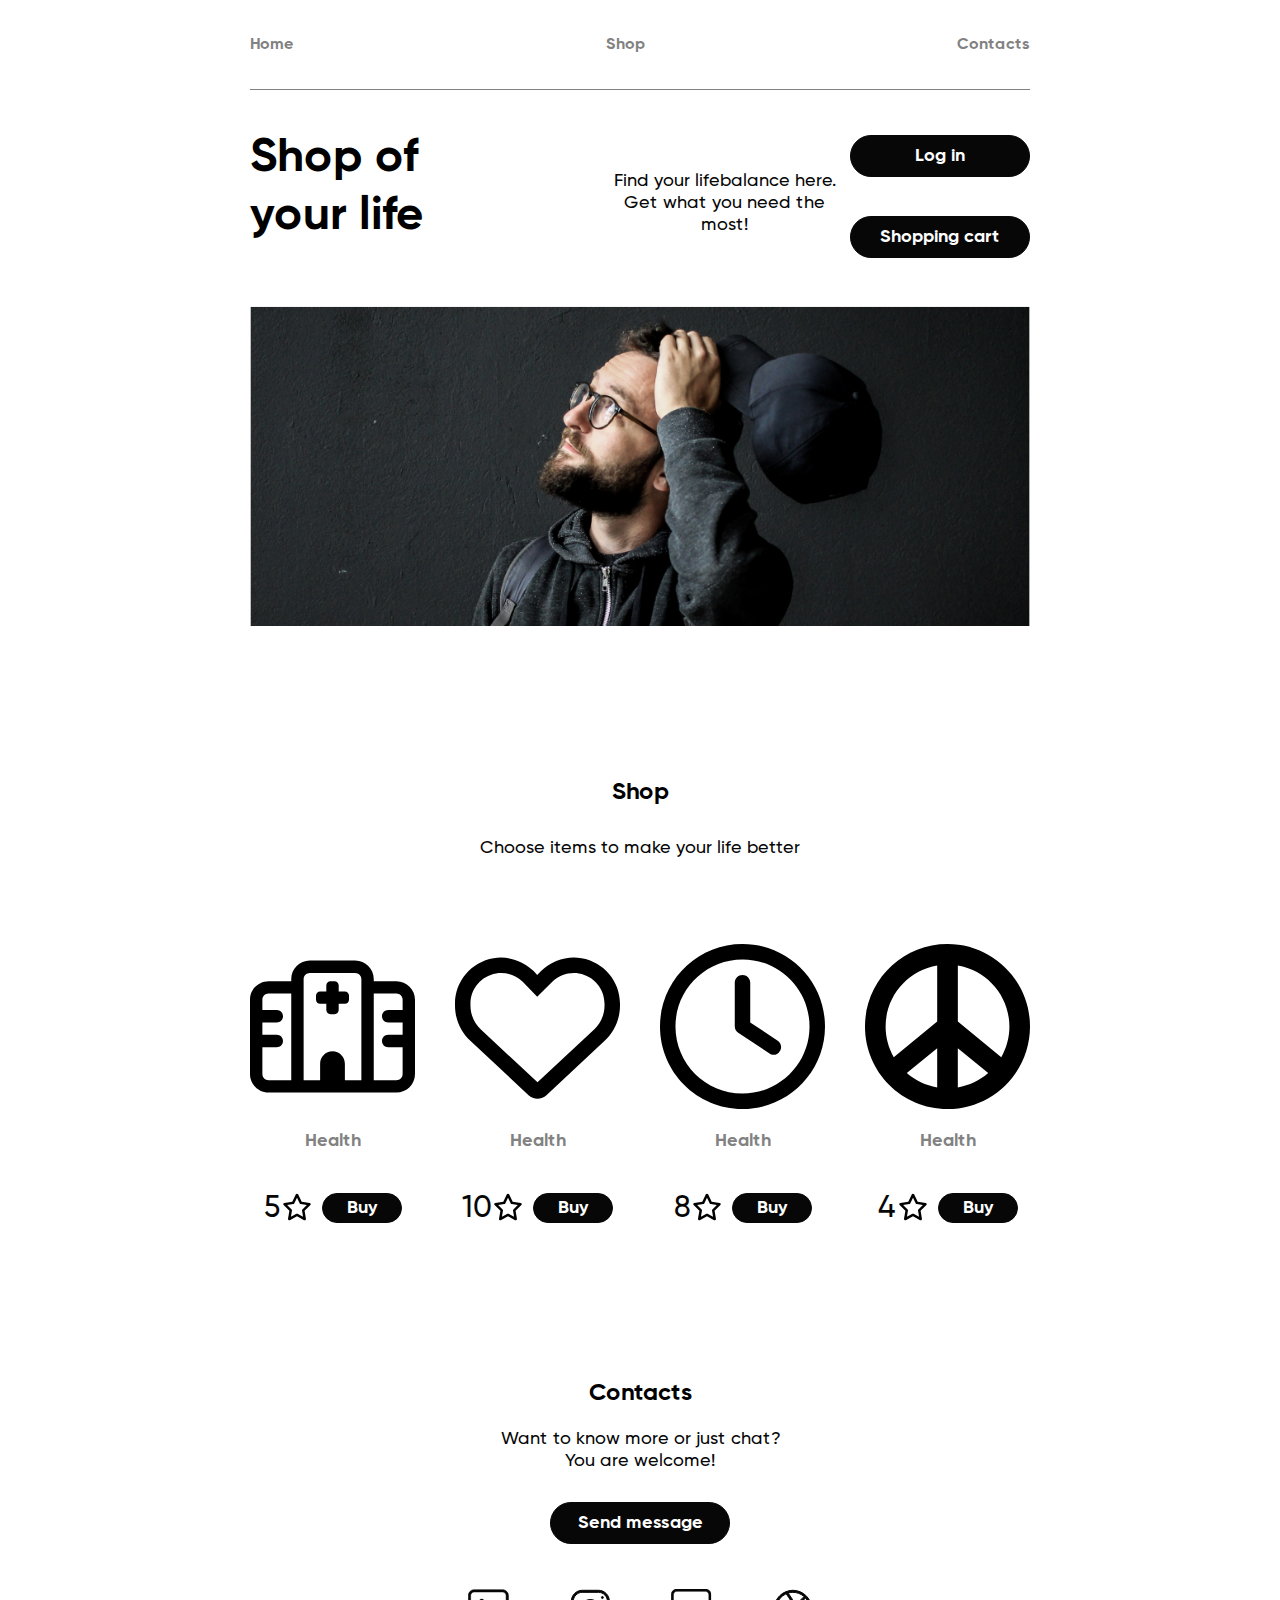
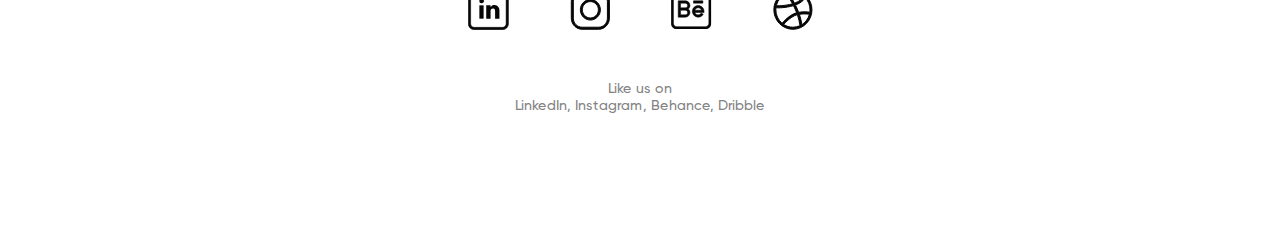
==== index.html @ cc361284 "Created login modal window and event to open it." ====
<!DOCTYPE html>
<html lang="en">
<head>
    <meta charset="UTF-8">
    <meta content="width=device-width, initial-scale=1" name="viewport">
    <title>Denis Novic</title>
    <link href="./styles/index.css" rel="stylesheet">
    <link rel="stylesheet" href="https://cdnjs.cloudflare.com/ajax/libs/font-awesome/4.7.0/css/font-awesome.min.css">
    <script type="text/javascript">
        function myFunction() {
            let x = document.getElementById("myTopnav");
            if (x.className === "topnav") {
                x.className += " responsive";
            } else {
                x.className = "topnav";
            }
        }
    </script>
</head>

<body>

<header class="sticky">
    <div class="header-container">
        <a href="#home">Home</a>
        <a href="#shop">Shop</a>
        <a href="#contacts">Contacts</a>
    </div>
    <div class="topnav" id="myTopnav">
        <a href="#home">Home</a>
        <a href="#shop">Shop</a>
        <a href="#contacts">Contacts</a>
        <a href="javascript:void(0);" class="icon" onclick="myFunction()">
            <img src="images/burger-menu-icon.svg" alt="menu icon">
        </a>
    </div>
</header>

<main>
    <!--    SECTION 1 Home-->
    <section class="home-section white-section" id="home">
        <div class="flex-container main-content">
            <div class="main-content-item">
                <div class=" heading-container">
                    <h1>Shop of
                        <br>
                        your life</h1>
                </div>
                <div>
                    <p>Find your lifebalance here.
                        <br>Get what you need the most!</p>
                </div>
            </div>


            <div class="buy-buttons-container">
                <div>
                    <button class="button" id="authorization-button">Log in</button>
                </div>
                <div>
                    <button class="button" id="cart-button">Shopping cart</button>
                </div>
            </div>

            <div id="modal-window" class="modal-window">
                <button  class="button" id="close-button">x</button>
                <h2>Log in form</h2>
                <p id="modal-window-text">
                    Please, log in, if you want buy something.
                   </p>

                <div>
                    <form class="login-form" id="login-form">
                        <input id="userName" type="text" placeholder="Enter Username" value=""/>
                        <input id="userPw" type="password" placeholder="Enter Password" value=""/>
                        <input class="button login-button" id="login_btn" type="submit" value="Log in"
                               onClick="check()"/>
                    </form>
                <!--    <form id="register-form">
                        <input id="name" type="text" placeholder="Name" value=""/>
                        <input id="pw" type="password" placeholder="Password" value=""/>
                        <input id="rgstr_btn" type="submit" value="Register" onClick="store()"/>
                    </form>-->
                    <div class="register-button-block">
                    <p>You don't have account? Create one.</p>
                    <button  class="button register-button" id="register-button">Register</button>
                    </div>
                </div>


            </div>

            <div class="little-portrait">
                <img alt="portrait of man with black hair and glasses" src="images/portrait-mini.png">
            </div>
        </div>

        <div class="big-portrait">
            <img alt="portrait of man with black hair and glasses" src="images/portrait.png">
        </div>


    </section>


    <!--    SECTION 2 Shop-->
    <section class="section-skills white-section" id="shop">
        <h2>Shop</h2>
        <p>Choose items to make your life better</p>

        <div id="cardContainer" class="flex-container card-container">

        </div>
    </section>

</main>

<footer class="flex-column" id="contacts">

    <div class="contacts-content-container flex-column">

        <h2 class="footer-title">Contacts</h2>
        <p>Want to know more or just chat?
            <br>
            You are welcome!</p>
        <button class="button">Send message</button>

        <div class="flex-container socialmedia-card">

            <div>
                <a href="https://www.linkedin.com/" target="_blank">
                    <img alt="Linkedin icon"
                         class="socialmedia-icon"
                         src="images/linkedin-icon.svg">
                </a>
            </div>

            <div>
                <a href="https://www.instagram.com/" target="_blank">
                    <img alt="Instagram icon"
                         class="socialmedia-icon"
                         src="images/insta-icon.svg">
                </a>
            </div>

            <div>
                <a href="https://www.behance.net/" target="_blank">
                    <img alt="Behance icon"
                         class="socialmedia-icon"
                         src="images/behance-icon.svg">
                </a>
            </div>

            <div>
                <a href="https://dribbble.com/" target="_blank">
                    <img alt="Dribble icon"
                         class="socialmedia-icon"
                         src="images/dribble-icon.svg">
                </a>
            </div>
        </div>

        <p class="socialmedia-description">Like us on
            <br>
            LinkedIn, Instagram, Behance, Dribble</p>

    </div>

</footer>

<script src="scripts/index.js"></script>
</body>

</html>
---- styles/index.css ----
@font-face {
  font-family: "Gilroy-Bold";
  src: url("../fonts/gilroy-bold.ttf");
}
@font-face {
  font-family: "Gilroy-Medium";
  src: url("../fonts/gilroy-medium.ttf");
}
* {
  box-sizing: border-box;
}

body, h1, h2, h3, header a {
  margin: 0;
  font-family: "Gilroy-Bold", sans-serif;
}

main, footer {
  text-align: center;
}

p, img + a {
  font-family: "Gilroy-Medium", sans-serif;
  font-size: 18px;
  line-height: 22px;
  margin: 0;
  color: #070707;
}

/*HEADER*/
/* The sticky class is added to the header with JS when it reaches its scroll position */
.sticky {
  position: -webkit-sticky;
  position: sticky;
  top: 0;
}

/* Add some top padding to the page content to prevent sudden quick movement (as the header gets a new position at the top of the page (position:fixed and top:0) */
.sticky + .content {
  padding-top: 102px;
}

header {
  background-color: white;
  padding: 0 250px;
  margin: 0 auto;
  max-width: 1440px;
  height: 90px;
}
@media screen and (max-width: 1200px) {
  header {
    padding: 0 120px;
  }
}
@media screen and (max-width: 992px) {
  header {
    padding: 0 80px;
  }
}
@media screen and (max-width: 600px) {
  header {
    padding: 0 30px;
    height: 49px;
  }
}

.header-container {
  background-color: white;
  height: 90px;
  display: flex;
  justify-content: space-between;
  align-items: center;
  border-bottom: 1px solid #828282;
}
@media screen and (max-width: 600px) {
  .header-container {
    display: none;
  }
}

header a {
  text-decoration: none;
  color: #828282;
}

header a:hover {
  color: lightslategray;
}

/* Mobile topnav. Add a black background color to the top navigation */
.topnav {
  display: none;
}

/* Style the links inside the navigation bar */
.topnav a {
  float: left;
  display: block;
  text-align: center;
  padding: 14px 16px;
  text-decoration: none;
  font-size: 17px;
}

/* When the screen is less than 600 pixels wide, hide all links, except for the first one ("Home").
Show the link that contains should open and close the topnav (.icon) */
@media screen and (max-width: 600px) {
  .topnav {
    display: block;
    overflow: hidden;
    background-color: #333333;
  }

  .topnav a {
    display: none;
  }
}
.topnav a.icon {
  float: right;
  display: block;
  color: #f2f2f2;
}

/* The "responsive" class is added to the topnav with JavaScript when the user clicks on the icon.
This class makes the topnav look good on small screens (display the links vertically instead of horizontally) */
@media screen and (max-width: 600px) {
  .topnav.responsive {
    position: relative;
  }

  .topnav.responsive a.icon {
    position: absolute;
    right: 0;
    top: 0;
  }

  .topnav.responsive a {
    float: none;
    display: block;
    text-align: left;
  }
}
/*SECTION 1 Home*/
.little-portrait {
  display: none;
}
@media screen and (max-width: 600px) {
  .little-portrait {
    display: flex;
    justify-content: left;
  }
}

@media screen and (max-width: 600px) {
  .little-portrait img {
    width: 100%;
    object-fit: contain;
  }
}

.flex-container {
  display: flex;
  justify-content: space-between;
}

.white-section {
  padding: 0 250px;
  margin: 0 auto;
  max-width: 1440px;
}
@media screen and (max-width: 1200px) {
  .white-section {
    padding: 0 120px;
  }
}
@media screen and (max-width: 992px) {
  .white-section {
    padding: 0 80px;
  }
}
@media screen and (max-width: 600px) {
  .white-section {
    padding: 0 30px;
  }
}

.home-section {
  padding-top: 40px;
  padding-bottom: 105px;
}
@media screen and (max-width: 600px) {
  .home-section {
    padding-top: 15px;
    padding-bottom: 83px;
  }
}

h1 {
  font-size: 47px;
  line-height: 58px;
  text-align: left;
}
@media screen and (max-width: 600px) {
  h1 {
    padding-bottom: 23px;
  }
}

.main-content-item {
  display: flex;
  justify-content: space-between;
}
.main-content-item p {
  text-align: center;
  margin-left: 170px;
  padding: 40px 0 40px;
}
@media screen and (max-width: 600px) {
  .main-content-item p {
    margin-left: 0;
    padding: auto 10px;
    font-size: 15px;
  }
}

.main-content {
  padding-bottom: 30px;
}
.main-content .heading-container {
  width: 180px;
}
@media screen and (max-width: 992px) {
  .main-content {
    display: flex;
    flex-flow: column;
    justify-content: left;
    padding: 0;
  }
}

@media screen and (max-width: 600px) {
  .big-portrait {
    display: none;
  }
}

.big-portrait img {
  width: 100%;
  object-fit: contain;
}

.buy-buttons-container {
  padding-top: 5px;
  padding-bottom: 18px;
  width: 180px;
  display: flex;
  flex-flow: column;
  justify-content: space-between;
}
@media screen and (max-width: 992px) {
  .buy-buttons-container #authorization-button {
    margin-bottom: 20px;
  }
}

.modal-window {
  width: 50%;
  height: 50%;
  border: 1px solid #828282;
  background-color: white;
  position: absolute;
  left: 50%;
  transform: translateX(-50%);
  margin-top: 250px;
  display: none;
}
.modal-window h2 {
  padding-top: 30px;
}
.modal-window p {
  padding-top: 20px;
  text-align: center;
}
.modal-window .login-form {
  margin-top: 10%;
  display: flex;
  flex-direction: column;
  align-items: center;
}
.modal-window .login-form input {
  width: 30%;
  height: 40px;
  border-bottom: 1px solid #828282;
  border-radius: 25px;
  margin: 10px 0;
}
.modal-window .login-form .login-button {
  margin-top: 20px;
}
.modal-window .register-button-block {
  position: absolute;
  left: 50%;
  transform: translateX(-50%);
  bottom: 30px;
}
.modal-window .register-button-block .register-button {
  margin-top: 10px;
}
.modal-window #close-button {
  font-size: 20px;
  width: 50px;
  height: 50px;
  position: absolute;
  right: 0;
  transform: translateX(-90%);
  top: 20px;
}

.portfolio-content-container img {
  width: 100%;
  object-fit: contain;
}

/*SECTION 2 Shop*/
.section-skills {
  padding-bottom: 110px;
}
@media screen and (max-width: 600px) {
  .section-skills {
    padding-bottom: 100px;
  }
}
.section-skills h2 {
  padding-top: 40px;
}

.section-skills p {
  padding: 30px 0 85px;
}
@media screen and (max-width: 600px) {
  .section-skills p {
    padding: 50px 0 70px;
  }
}

#health {
  height: 100%;
  width: 165px;
}

.skills-card {
  width: 165px;
}
@media screen and (max-width: 992px) {
  .skills-card {
    margin-bottom: 80px;
  }
}
.skills-card .price-box {
  display: flex;
  justify-content: space-between;
}
.skills-card .price-box span {
  font-family: "Gilroy-Medium", sans-serif;
  font-size: 30px;
  line-height: 28px;
  margin: 0;
  color: #070707;
  padding-top: 5px;
}
.skills-card .price-box .star-icon {
  height: 30px;
  width: 30px;
  margin: 2px 0px 0px 2px;
}
.skills-card .price-box .buy-button {
  width: 80px;
  height: 30px;
  margin: 3px 0px 0px 10px;
}

h3 {
  color: #828282;
  font-size: 18px;
  line-height: 17px;
  width: 80px;
  padding: 24px 0 40px;
}

@media screen and (max-width: 992px) {
  .card-container {
    width: 50%;
    flex-wrap: wrap;
    margin: 0px auto;
  }
}
@media screen and (max-width: 600px) {
  .card-container {
    width: 50%;
    flex-wrap: wrap;
    margin: 0px auto;
    justify-content: space-around;
  }
}

.imageItemBox {
  width: 165px;
  height: 165px;
}

.section-skills {
  justify-content: center;
}

/*FOOTER Contacts*/
footer {
  padding: 40px 250px 123px 250px;
  margin: 0 auto;
  max-width: 1440px;
}
@media screen and (max-width: 1200px) {
  footer {
    padding: 40px 120px 115px;
  }
}
@media screen and (max-width: 992px) {
  footer {
    padding: 40px 80px 100px;
  }
}
@media screen and (max-width: 600px) {
  footer {
    padding: 40px 30px 90px;
  }
}

.flex-column {
  display: flex;
  flex-flow: column;
  align-items: center;
  justify-content: space-between;
}

.contacts-content-container {
  width: 345px;
}
@media screen and (max-width: 600px) {
  .contacts-content-container {
    width: 100%;
    height: 100%;
  }
}

footer h2 + p {
  padding: 20px 0 30px;
}
@media screen and (max-width: 600px) {
  footer h2 + p {
    padding: 27px 0 40px;
  }
}

.socialmedia-card {
  width: 345px;
  padding-top: 45px;
}
@media screen and (max-width: 600px) {
  .socialmedia-card {
    width: 100%;
    height: 100%;
    padding-top: 60px;
  }
}

.button {
  width: 180px;
  height: 42px;
  color: #FFFFFF;
  font-size: 18px;
  background-color: #070707;
  border-radius: 25px;
  border: 1px solid #070707;
  margin: 0;
  font-family: "Gilroy-Bold", sans-serif;
}
@media screen and (max-width: 600px) {
  .button {
    width: 100%;
  }
}

button:hover {
  cursor: pointer;
  transform: scale(1.1);
}

.socialmedia-description {
  font-size: 14px;
  line-height: 17px;
  color: #828282;
  padding-top: 45px;
}
@media screen and (max-width: 992px) {
  .socialmedia-description {
    font-size: 16px;
  }
}
@media screen and (max-width: 600px) {
  .socialmedia-description {
    padding-top: 48px;
    font-size: 18px;
  }
}

/*# sourceMappingURL=index.css.map */
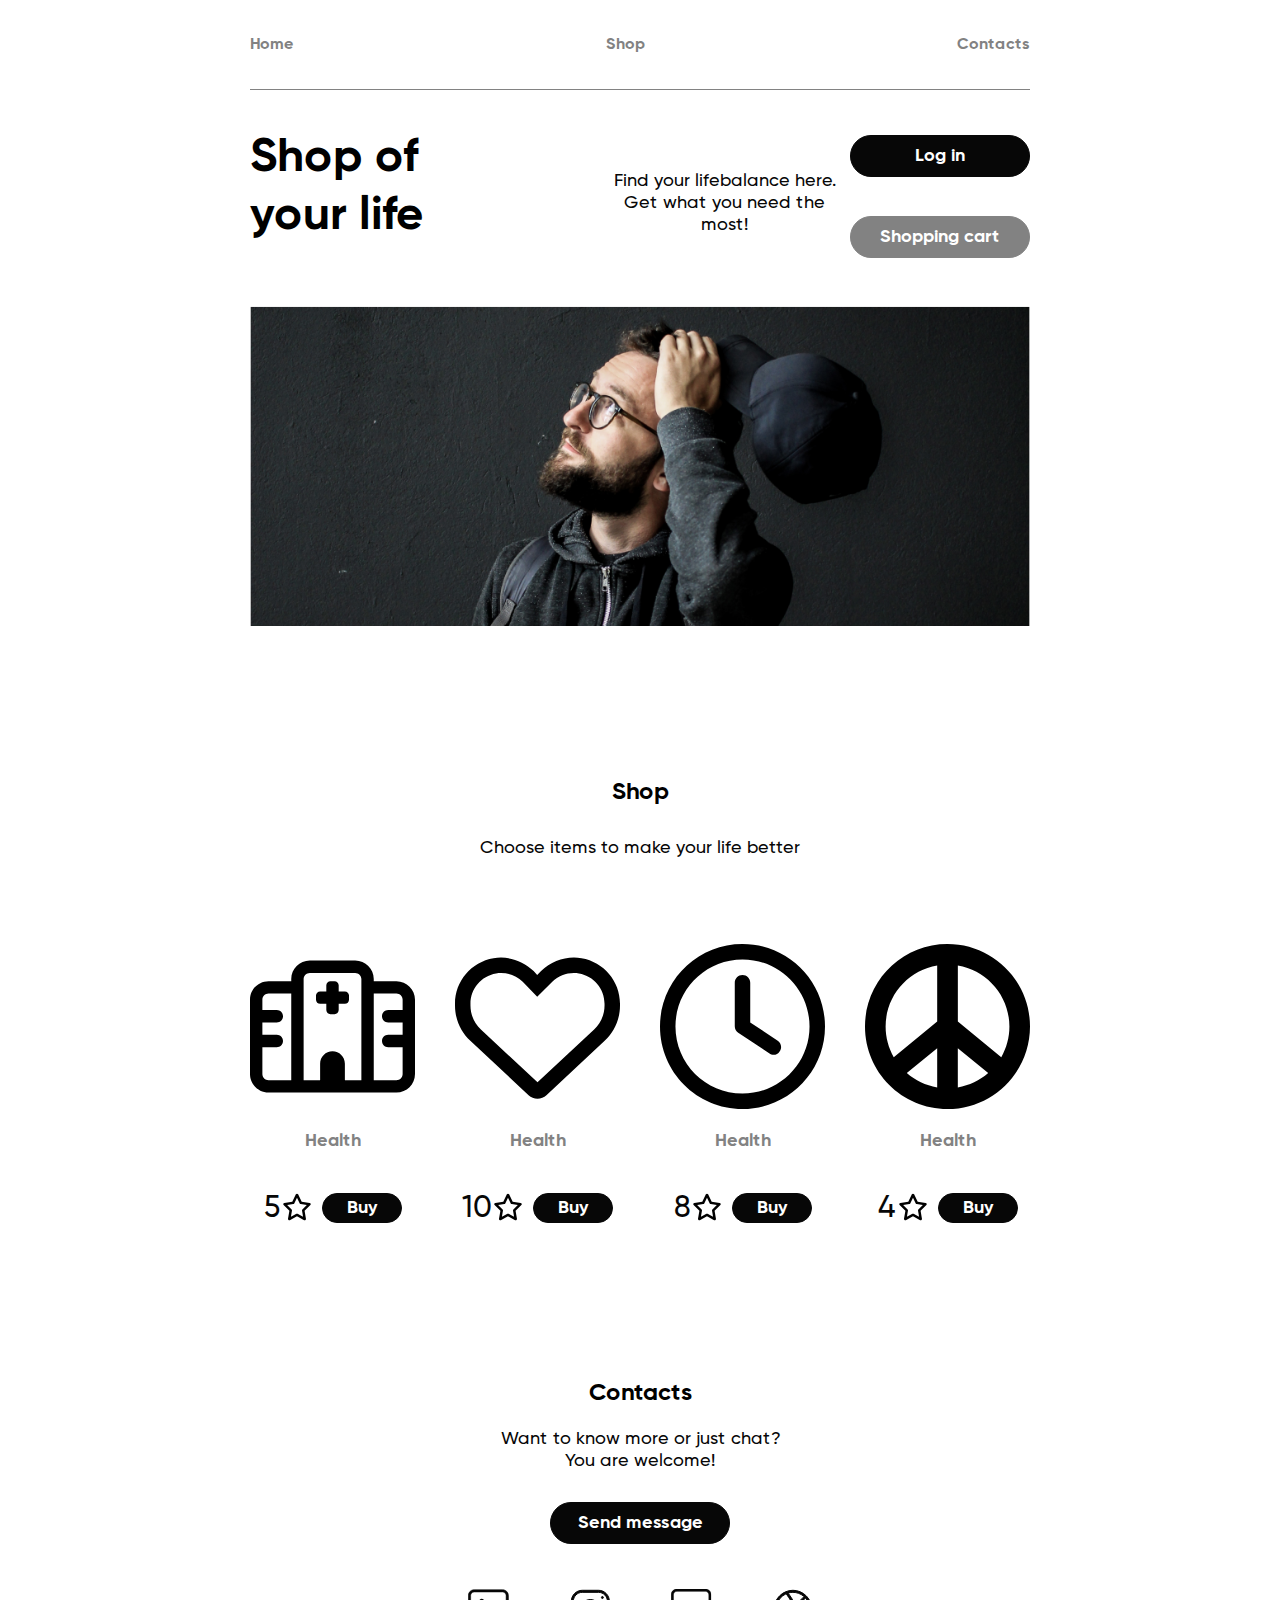
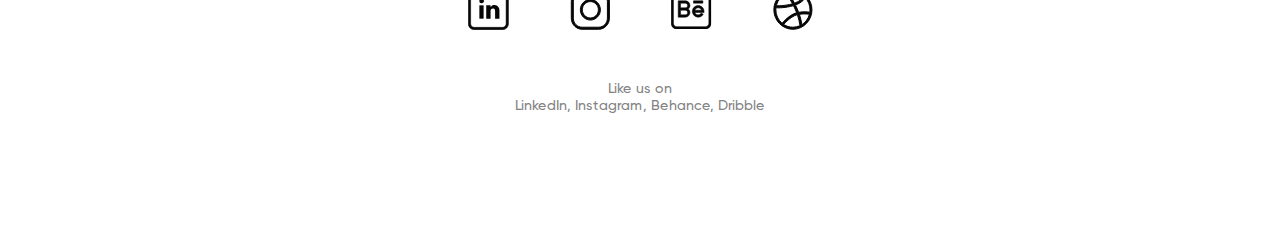
==== commit 00b7ddd7: "Created login function and added info to local storage." ====
--- a/index.html
+++ b/index.html
@@ -3,7 +3,7 @@
 <head>
     <meta charset="UTF-8">
     <meta content="width=device-width, initial-scale=1" name="viewport">
-    <title>Denis Novic</title>
+    <title>Shop of your life</title>
     <link href="./styles/index.css" rel="stylesheet">
     <link rel="stylesheet" href="https://cdnjs.cloudflare.com/ajax/libs/font-awesome/4.7.0/css/font-awesome.min.css">
     <script type="text/javascript">
@@ -53,16 +53,16 @@
             </div>
 
 
-            <div class="buy-buttons-container">
+            <div class="account-buttons-container">
                 <div>
-                    <button class="button" id="authorization-button">Log in</button>
+                    <button class="button authorization-button" id="authorization-button">Log in</button>
                 </div>
                 <div>
-                    <button class="button" id="cart-button">Shopping cart</button>
+                    <button class="button cart-button" id="cart-button">Shopping cart</button>
                 </div>
             </div>
 
-            <div id="modal-window" class="modal-window">
+            <div id="modal-login-window" class="modal-window">
                 <button  class="button" id="close-button">x</button>
                 <h2>Log in form</h2>
                 <p id="modal-window-text">
@@ -76,11 +76,7 @@
                         <input class="button login-button" id="login_btn" type="submit" value="Log in"
                                onClick="check()"/>
                     </form>
-                <!--    <form id="register-form">
-                        <input id="name" type="text" placeholder="Name" value=""/>
-                        <input id="pw" type="password" placeholder="Password" value=""/>
-                        <input id="rgstr_btn" type="submit" value="Register" onClick="store()"/>
-                    </form>-->
+
                     <div class="register-button-block">
                     <p>You don't have account? Create one.</p>
                     <button  class="button register-button" id="register-button">Register</button>
--- a/styles/index.css
+++ b/styles/index.css
@@ -218,7 +218,6 @@
 @media screen and (max-width: 600px) {
   .main-content-item p {
     margin-left: 0;
-    padding: auto 10px;
     font-size: 15px;
   }
 }
@@ -249,7 +248,7 @@
   object-fit: contain;
 }
 
-.buy-buttons-container {
+.account-buttons-container {
   padding-top: 5px;
   padding-bottom: 18px;
   width: 180px;
@@ -257,8 +256,13 @@
   flex-flow: column;
   justify-content: space-between;
 }
-@media screen and (max-width: 992px) {
-  .buy-buttons-container #authorization-button {
+.account-buttons-container .cart-button:disabled {
+  color: white;
+  background-color: #828282;
+  border: 1px solid #828282;
+}
+@media screen and (max-width: 992px) {
+  .account-buttons-container .authorization-button {
     margin-bottom: 20px;
   }
 }
@@ -278,35 +282,38 @@
   padding-top: 30px;
 }
 .modal-window p {
-  padding-top: 20px;
+  margin-top: 20px;
   text-align: center;
 }
-.modal-window .login-form {
-  margin-top: 10%;
+
+.login-form {
+  margin-top: 25px;
   display: flex;
   flex-direction: column;
   align-items: center;
 }
-.modal-window .login-form input {
+.login-form input {
   width: 30%;
   height: 40px;
   border-bottom: 1px solid #828282;
   border-radius: 25px;
   margin: 10px 0;
 }
-.modal-window .login-form .login-button {
+.login-form .login-button {
   margin-top: 20px;
 }
-.modal-window .register-button-block {
+
+.register-button-block {
   position: absolute;
   left: 50%;
   transform: translateX(-50%);
   bottom: 30px;
 }
-.modal-window .register-button-block .register-button {
+.register-button-block .register-button {
   margin-top: 10px;
 }
-.modal-window #close-button {
+
+#close-button {
   font-size: 20px;
   width: 50px;
   height: 50px;
@@ -371,12 +378,12 @@
 .skills-card .price-box .star-icon {
   height: 30px;
   width: 30px;
-  margin: 2px 0px 0px 2px;
+  margin: 2px 0 0 2px;
 }
 .skills-card .price-box .buy-button {
   width: 80px;
   height: 30px;
-  margin: 3px 0px 0px 10px;
+  margin: 3px 0 0 10px;
 }
 
 h3 {
@@ -391,14 +398,14 @@
   .card-container {
     width: 50%;
     flex-wrap: wrap;
-    margin: 0px auto;
+    margin: 0 auto;
   }
 }
 @media screen and (max-width: 600px) {
   .card-container {
     width: 50%;
     flex-wrap: wrap;
-    margin: 0px auto;
+    margin: 0 auto;
     justify-content: space-around;
   }
 }
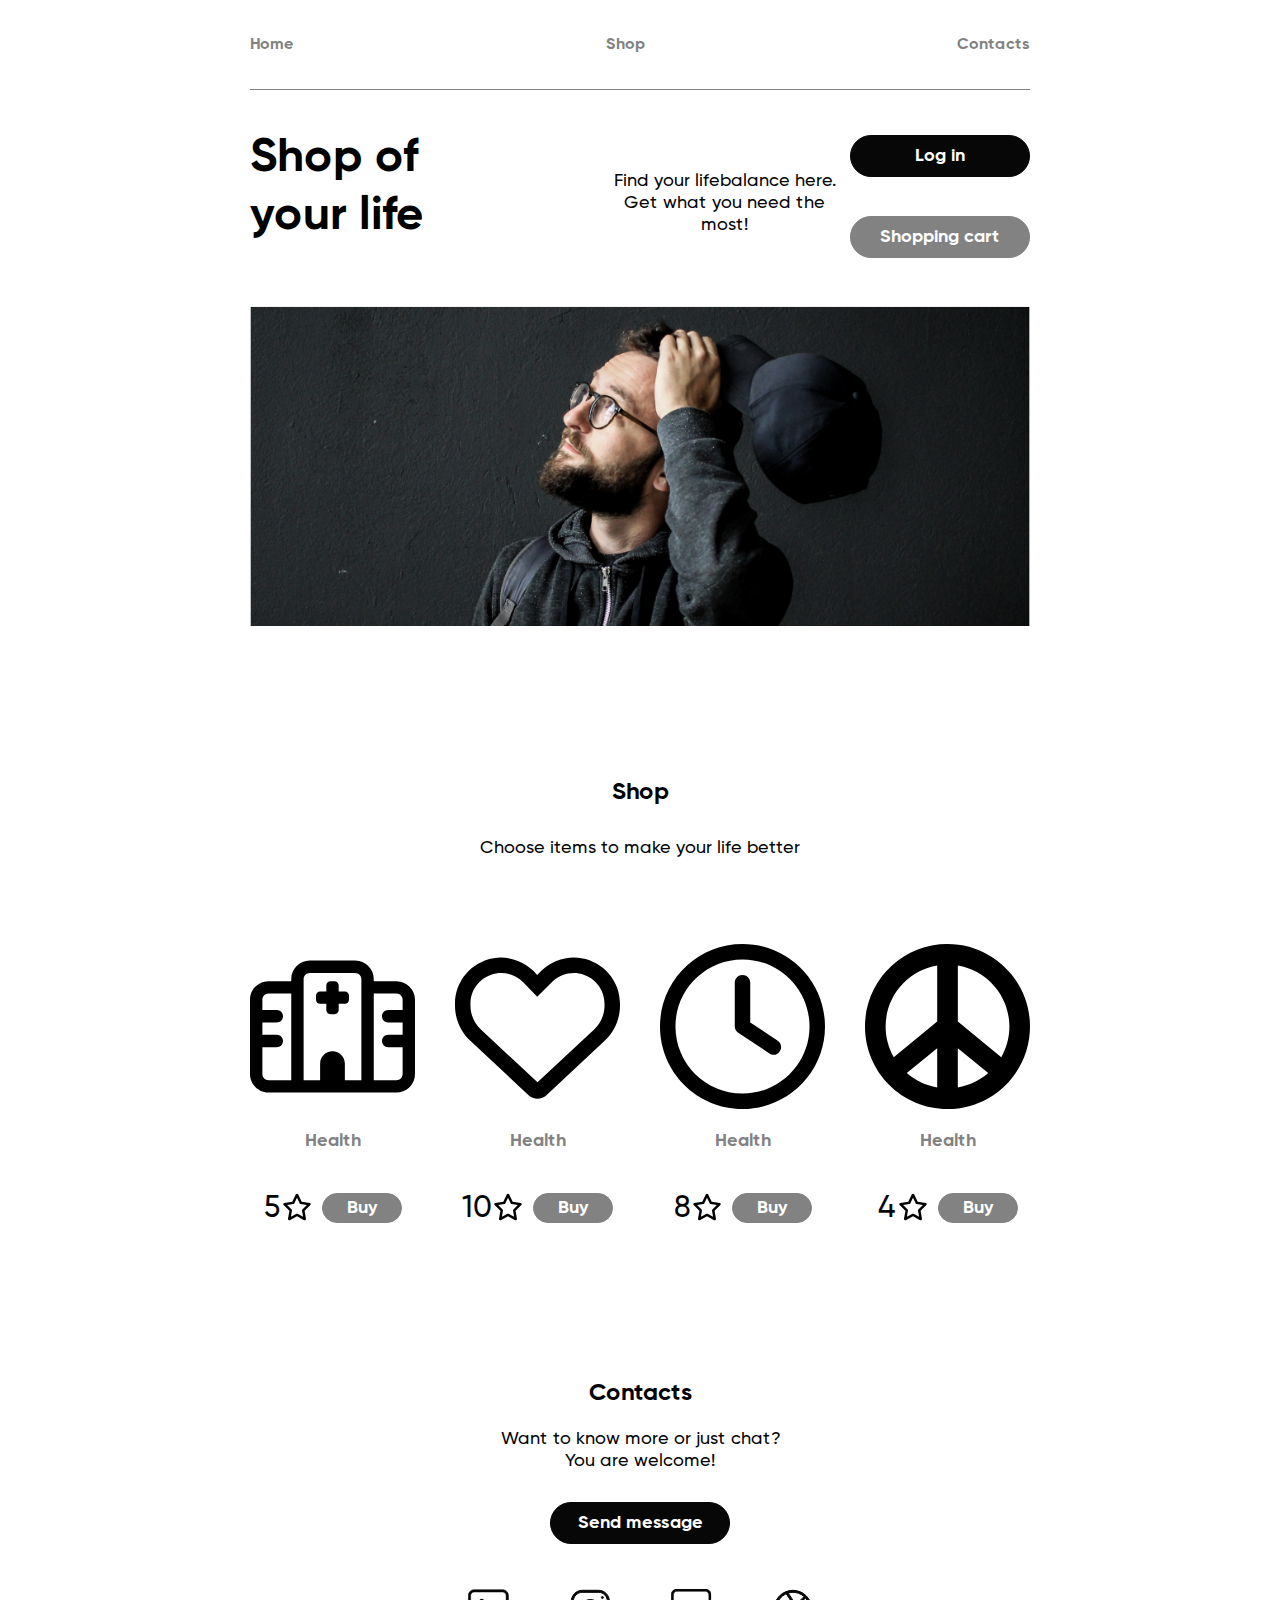
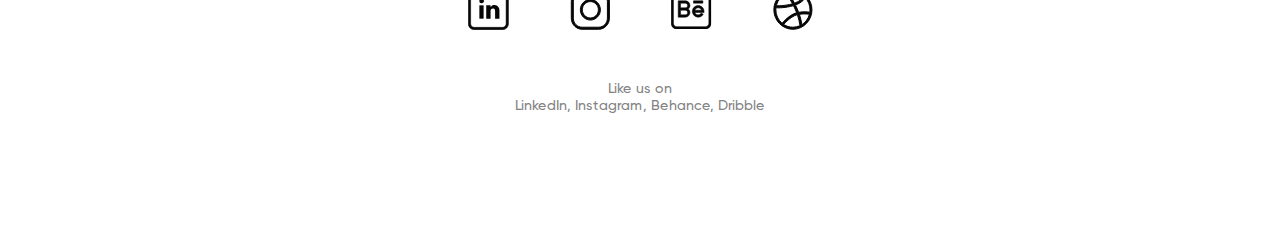
==== commit aaa424fb: "Updated disabled buttons." ====
--- a/index.html
+++ b/index.html
@@ -58,16 +58,18 @@
                     <button class="button authorization-button" id="authorization-button">Log in</button>
                 </div>
                 <div>
-                    <button class="button cart-button" id="cart-button">Shopping cart</button>
+                    <button class="button cart-button" id="cart-button"
+                            title="Please, log in, if you want buy something.">Shopping cart
+                    </button>
                 </div>
             </div>
 
             <div id="modal-login-window" class="modal-window">
-                <button  class="button" id="close-button">x</button>
+                <button class="button" id="close-button">x</button>
                 <h2>Log in form</h2>
                 <p id="modal-window-text">
                     Please, log in, if you want buy something.
-                   </p>
+                </p>
 
                 <div>
                     <form class="login-form" id="login-form">
@@ -78,8 +80,8 @@
                     </form>
 
                     <div class="register-button-block">
-                    <p>You don't have account? Create one.</p>
-                    <button  class="button register-button" id="register-button">Register</button>
+                        <p>You don't have account? Create one.</p>
+                        <button class="button register-button" id="register-button">Register</button>
                     </div>
                 </div>
 
--- a/styles/index.css
+++ b/styles/index.css
@@ -25,6 +25,12 @@
   line-height: 22px;
   margin: 0;
   color: #070707;
+}
+
+button:disabled {
+  color: white;
+  background-color: #828282;
+  border: 1px solid #828282;
 }
 
 /*HEADER*/
@@ -255,11 +261,6 @@
   display: flex;
   flex-flow: column;
   justify-content: space-between;
-}
-.account-buttons-container .cart-button:disabled {
-  color: white;
-  background-color: #828282;
-  border: 1px solid #828282;
 }
 @media screen and (max-width: 992px) {
   .account-buttons-container .authorization-button {
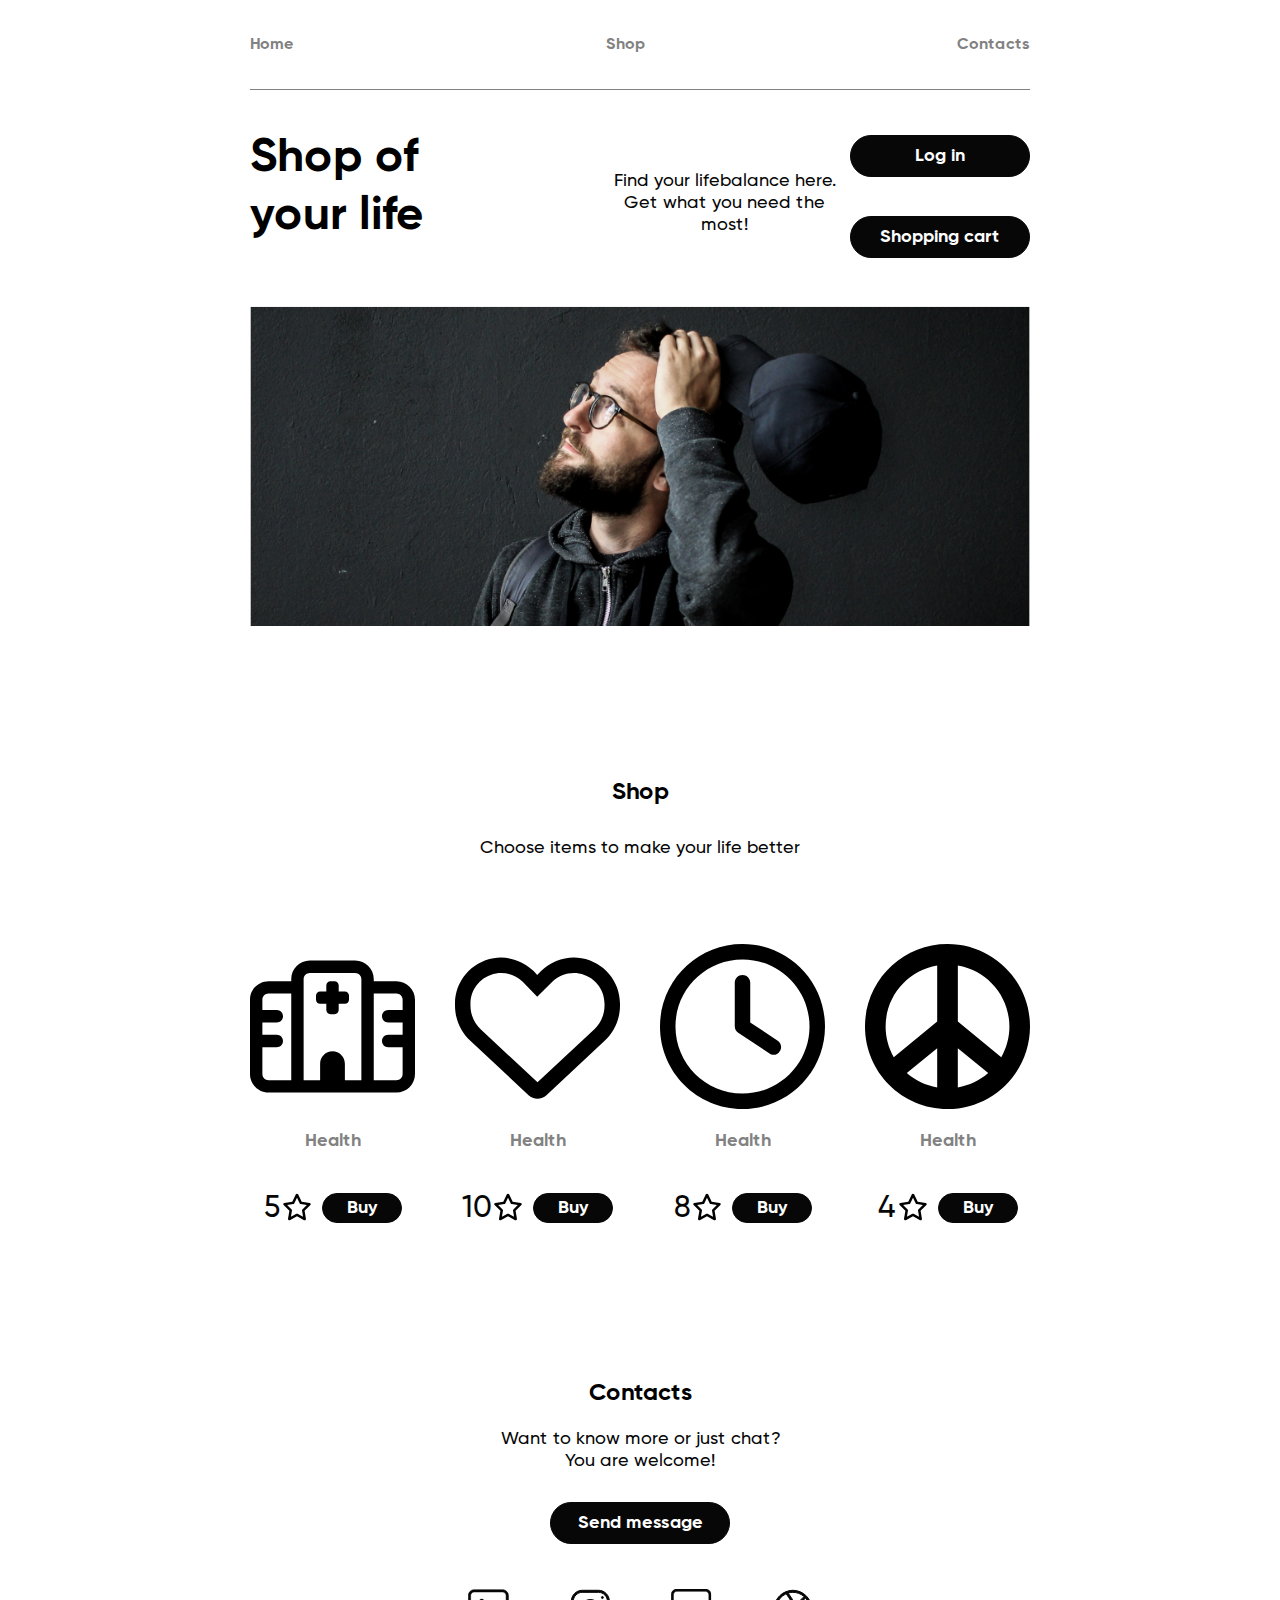
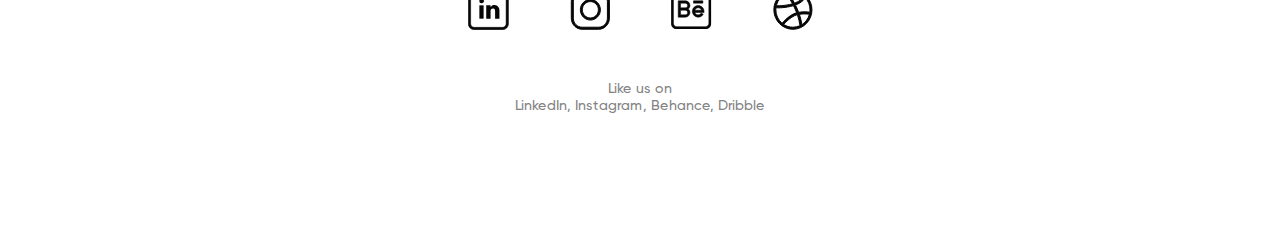
==== commit 92df0ae9: "Updated shopping cart modal window." ====
--- a/index.html
+++ b/index.html
@@ -55,7 +55,7 @@
 
             <div class="account-buttons-container">
                 <div>
-                    <button class="button authorization-button" id="authorization-button">Log in</button>
+                    <button class="button authorization-button" id="authorization-button"></button>
                 </div>
                 <div>
                     <button class="button cart-button" id="cart-button"
@@ -65,27 +65,40 @@
             </div>
 
             <div id="modal-login-window" class="modal-window">
-                <button class="button" id="close-button">x</button>
-                <h2>Log in form</h2>
-                <p id="modal-window-text">
-                    Please, log in, if you want buy something.
-                </p>
+                <button class="button" id="close-login-window-button">x</button>
+                <div id="login-successful">
 
-                <div>
-                    <form class="login-form" id="login-form">
-                        <input id="userName" type="text" placeholder="Enter Username" value=""/>
-                        <input id="userPw" type="password" placeholder="Enter Password" value=""/>
-                        <input class="button login-button" id="login_btn" type="submit" value="Log in"
-                               onClick="check()"/>
-                    </form>
+                    <h2>Log in successful</h2>
+                </div>
+                <div id="need-to-login">
 
-                    <div class="register-button-block">
-                        <p>You don't have account? Create one.</p>
-                        <button class="button register-button" id="register-button">Register</button>
+                    <h2>Log in form</h2>
+                    <p id="modal-window-text">
+                        Please, log in, if you want buy something.
+                    </p>
+
+                    <div>
+                        <form class="login-form" id="login-form">
+                            <input id="userName" type="text" placeholder="Enter Username" value=""/>
+                            <input id="userPw" type="password" placeholder="Enter Password" value=""/>
+                            <input class="button login-button" id="login_btn" type="submit" value="Log in"
+                                   onClick="check()"/>
+                        </form>
+
+                        <div class="register-button-block">
+                            <p>You don't have account? Create one.</p>
+                            <button class="button register-button" id="register-button">Register</button>
+                        </div>
                     </div>
                 </div>
+            </div>
 
 
+            <div id="modal-cart-window" class="modal-window">
+                <button class="button" id="close-cart-window-button">x</button>
+                <h2>Shopping cart</h2>
+
+                <div class="shopping-box" id="shopping-box"></div>
             </div>
 
             <div class="little-portrait">
--- a/styles/index.css
+++ b/styles/index.css
@@ -250,6 +250,11 @@
 }
 
 .big-portrait img {
+  width: 100%;
+  object-fit: contain;
+}
+
+.portfolio-content-container img {
   width: 100%;
   object-fit: contain;
 }
@@ -314,7 +319,7 @@
   margin-top: 10px;
 }
 
-#close-button {
+#close-login-window-button {
   font-size: 20px;
   width: 50px;
   height: 50px;
@@ -324,9 +329,38 @@
   top: 20px;
 }
 
-.portfolio-content-container img {
-  width: 100%;
-  object-fit: contain;
+#login-successful {
+  position: absolute;
+  left: 50%;
+  transform: translateX(-50%);
+  margin-top: 250px;
+}
+
+#close-cart-window-button {
+  font-size: 20px;
+  width: 50px;
+  height: 50px;
+  position: absolute;
+  right: 0;
+  transform: translateX(-90%);
+  top: 20px;
+}
+
+.no-items-header {
+  position: absolute;
+  left: 50%;
+  top: 35%;
+  transform: translateX(-50%);
+}
+.no-items-header h4 {
+  font-size: 2em;
+  color: #828282;
+  text-align: center;
+}
+
+.items-box {
+  margin-top: 20px;
+  padding: 20px;
 }
 
 /*SECTION 2 Shop*/
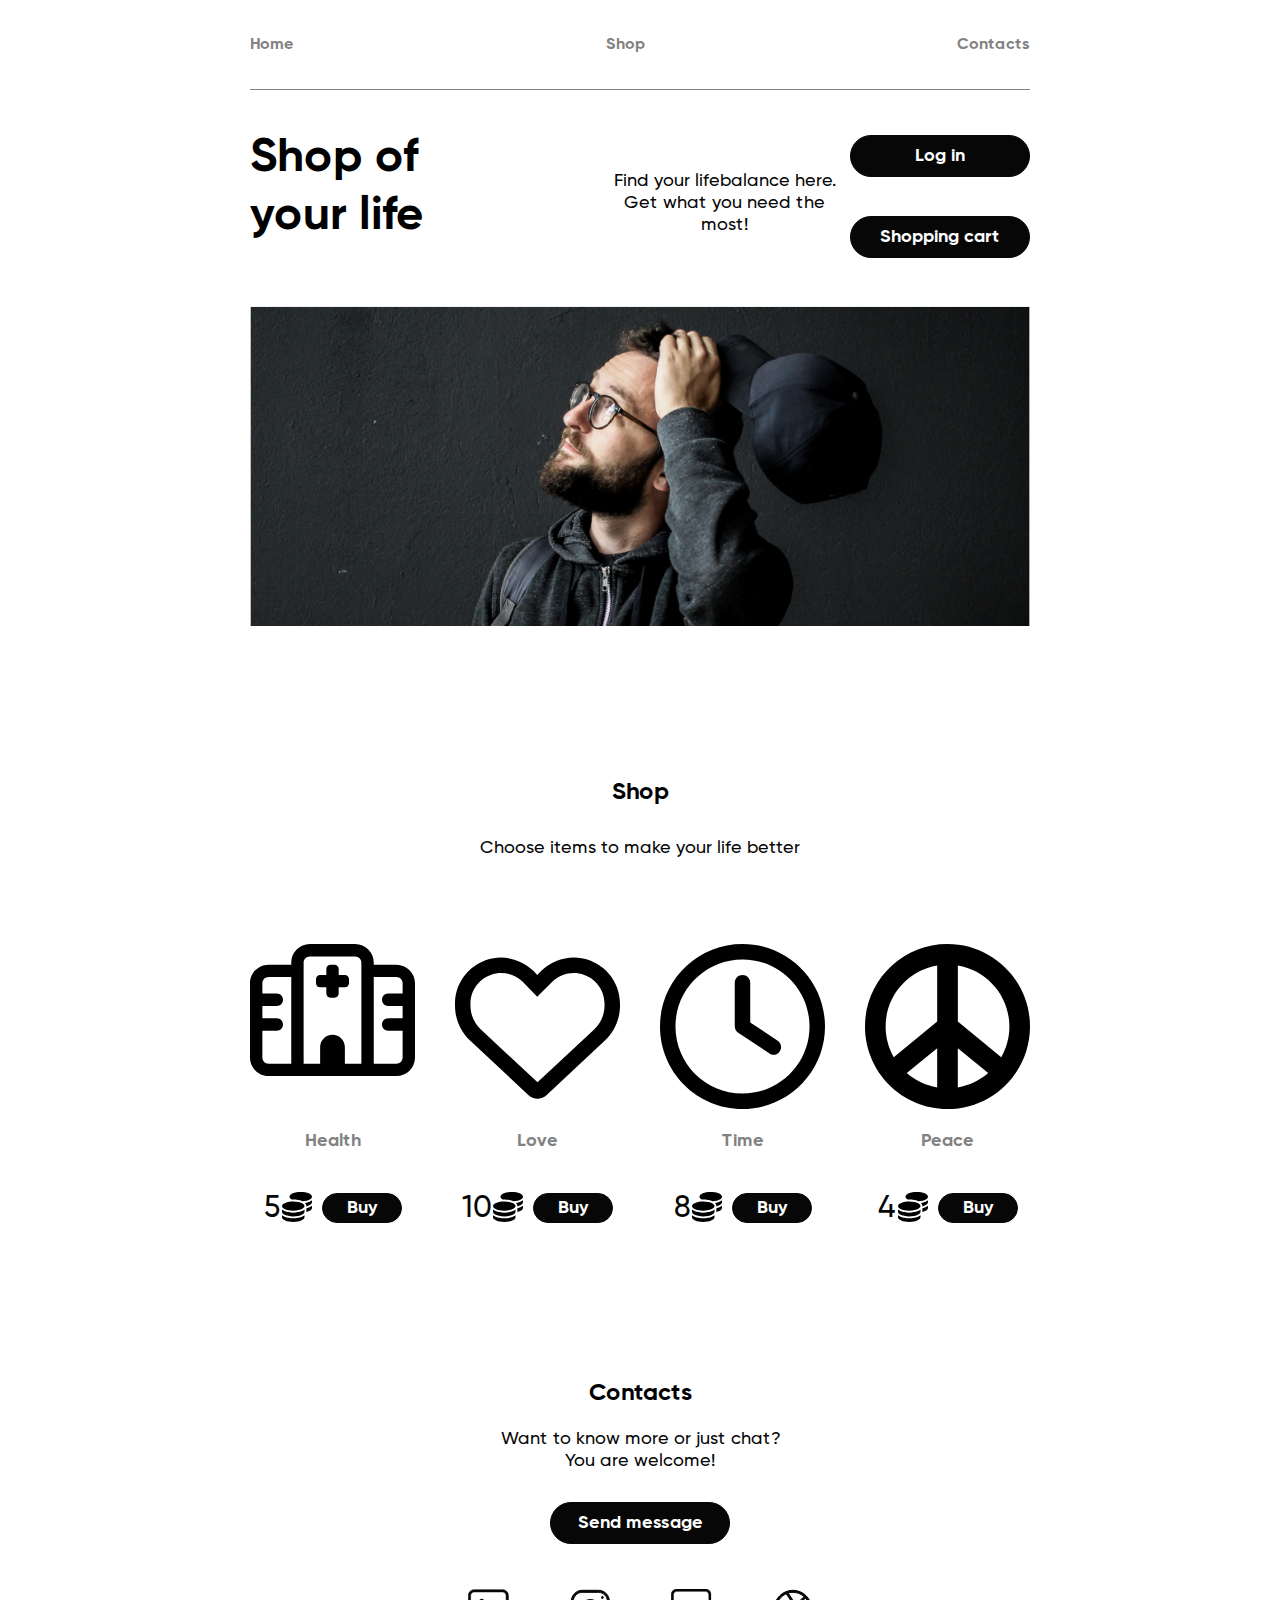
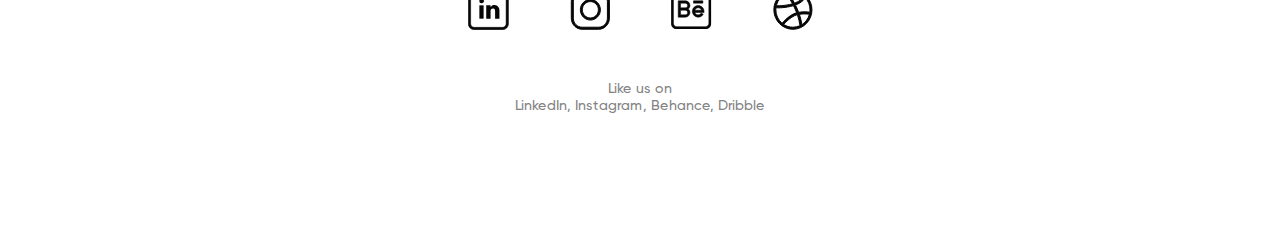
==== commit f6ef2e27: "Created logic of adding items to cart, without localstorage yet." ====
--- a/index.html
+++ b/index.html
@@ -60,18 +60,17 @@
                 <div>
                     <button class="button cart-button" id="cart-button"
                             title="Please, log in, if you want buy something.">Shopping cart
-                    </button>
+                    <span id="number-of-items-on-button"></span></button>
                 </div>
             </div>
 
             <div id="modal-login-window" class="modal-window">
                 <button class="button" id="close-login-window-button">x</button>
                 <div id="login-successful">
-
                     <h2>Log in successful</h2>
                 </div>
+
                 <div id="need-to-login">
-
                     <h2>Log in form</h2>
                     <p id="modal-window-text">
                         Please, log in, if you want buy something.
@@ -98,7 +97,17 @@
                 <button class="button" id="close-cart-window-button">x</button>
                 <h2>Shopping cart</h2>
 
-                <div class="shopping-box" id="shopping-box"></div>
+                <div class="shopping-box" id="shopping-box">
+                    <!--                    render cart items here-->
+                </div>
+                <div class="checkout-button-block">
+                    <h4 id="subtotal">Subtotal (0 items): 0
+                        <div class="coin-subtotal-box">
+                            <img class="star-icon" alt="Star icon" src="images/star-solid.svg">
+                        </div>
+                    </h4>
+                    <button class="button" id="checkout-button" disabled>Checkout</button>
+                </div>
             </div>
 
             <div class="little-portrait">
--- a/styles/index.css
+++ b/styles/index.css
@@ -336,6 +336,109 @@
   margin-top: 250px;
 }
 
+/*SECTION 2 Shop*/
+.section-skills {
+  padding-bottom: 110px;
+}
+@media screen and (max-width: 600px) {
+  .section-skills {
+    padding-bottom: 100px;
+  }
+}
+.section-skills h2 {
+  padding-top: 40px;
+}
+
+.section-skills p {
+  padding: 30px 0 85px;
+}
+@media screen and (max-width: 600px) {
+  .section-skills p {
+    padding: 50px 0 70px;
+  }
+}
+
+#health {
+  height: 100%;
+  width: 165px;
+}
+
+.skills-card {
+  width: 165px;
+}
+@media screen and (max-width: 992px) {
+  .skills-card {
+    margin-bottom: 80px;
+  }
+}
+.skills-card .price-box {
+  display: flex;
+  justify-content: space-between;
+}
+.skills-card .price-box span {
+  font-family: "Gilroy-Medium", sans-serif;
+  font-size: 30px;
+  line-height: 28px;
+  margin: 0;
+  color: #070707;
+  padding-top: 5px;
+}
+.skills-card .price-box .star-icon {
+  height: 30px;
+  width: 30px;
+  margin: 2px 0 0 2px;
+}
+.skills-card .price-box .buy-button {
+  width: 80px;
+  height: 30px;
+  margin: 3px 0 0 10px;
+}
+
+.flex-column {
+  display: flex;
+  flex-flow: column;
+  align-items: center;
+  justify-content: space-between;
+}
+
+h3 {
+  color: #828282;
+  font-size: 18px;
+  line-height: 17px;
+  width: 80px;
+  padding: 24px 0 40px;
+}
+
+@media screen and (max-width: 992px) {
+  .card-container {
+    width: 50%;
+    flex-wrap: wrap;
+    margin: 0 auto;
+  }
+}
+@media screen and (max-width: 600px) {
+  .card-container {
+    width: 50%;
+    flex-wrap: wrap;
+    margin: 0 auto;
+    justify-content: space-around;
+  }
+}
+
+.imageItemBox {
+  width: 165px;
+  height: 165px;
+}
+
+.section-skills {
+  justify-content: center;
+}
+
+#modal-cart-window {
+  height: 550px;
+  overflow-y: scroll;
+}
+
 #close-cart-window-button {
   font-size: 20px;
   width: 50px;
@@ -346,13 +449,8 @@
   top: 20px;
 }
 
-.no-items-header {
-  position: absolute;
-  left: 50%;
-  top: 35%;
-  transform: translateX(-50%);
-}
 .no-items-header h4 {
+  margin: 120px 5px;
   font-size: 2em;
   color: #828282;
   text-align: center;
@@ -360,98 +458,63 @@
 
 .items-box {
   margin-top: 20px;
-  padding: 20px;
-}
-
-/*SECTION 2 Shop*/
-.section-skills {
-  padding-bottom: 110px;
-}
-@media screen and (max-width: 600px) {
-  .section-skills {
-    padding-bottom: 100px;
-  }
-}
-.section-skills h2 {
-  padding-top: 40px;
-}
-
-.section-skills p {
-  padding: 30px 0 85px;
-}
-@media screen and (max-width: 600px) {
-  .section-skills p {
-    padding: 50px 0 70px;
-  }
-}
-
-#health {
-  height: 100%;
-  width: 165px;
-}
-
-.skills-card {
-  width: 165px;
-}
-@media screen and (max-width: 992px) {
-  .skills-card {
-    margin-bottom: 80px;
-  }
-}
-.skills-card .price-box {
-  display: flex;
+  padding: 20px 100px;
+}
+.items-box .display-flex {
+  display: flex;
+  align-items: center;
   justify-content: space-between;
 }
-.skills-card .price-box span {
-  font-family: "Gilroy-Medium", sans-serif;
-  font-size: 30px;
-  line-height: 28px;
-  margin: 0;
-  color: #070707;
-  padding-top: 5px;
-}
-.skills-card .price-box .star-icon {
+
+.checkout-button-block {
+  padding: 20px 10px;
+}
+.checkout-button-block .coin-subtotal-box {
+  display: inline-block;
+  width: 15px;
+  height: 15px;
+  margin-top: 5px;
+}
+.checkout-button-block h4 {
+  font-size: 20px;
+}
+
+.cart-product-card {
+  width: auto;
+  flex-direction: row;
+  margin-bottom: 20px;
+}
+.cart-product-card .imageItemCartBox {
+  width: 145px;
+  height: 145px;
+}
+.cart-product-card .price-box {
+  width: 200px;
+}
+.cart-product-card .price-box .price-container {
+  display: flex;
+  padding-top: 4px;
+}
+.cart-product-card .price-box .price-container .star-icon {
+  height: 20px;
+  width: 20px;
+  margin: 10px 0 0 2px;
+}
+.cart-product-card .price-box .counter-box {
+  display: flex;
+}
+.cart-product-card .price-box .counter-box .counter {
+  border: 1px solid #828282;
+  margin: 8px;
+  border-radius: 20%;
+  padding-top: 2px;
+  width: 25px;
+  height: 25px;
+}
+.cart-product-card .price-box .counter-box .counter-button {
+  margin-top: 6px;
+  width: 40px;
   height: 30px;
-  width: 30px;
-  margin: 2px 0 0 2px;
-}
-.skills-card .price-box .buy-button {
-  width: 80px;
-  height: 30px;
-  margin: 3px 0 0 10px;
-}
-
-h3 {
-  color: #828282;
-  font-size: 18px;
-  line-height: 17px;
-  width: 80px;
-  padding: 24px 0 40px;
-}
-
-@media screen and (max-width: 992px) {
-  .card-container {
-    width: 50%;
-    flex-wrap: wrap;
-    margin: 0 auto;
-  }
-}
-@media screen and (max-width: 600px) {
-  .card-container {
-    width: 50%;
-    flex-wrap: wrap;
-    margin: 0 auto;
-    justify-content: space-around;
-  }
-}
-
-.imageItemBox {
-  width: 165px;
-  height: 165px;
-}
-
-.section-skills {
-  justify-content: center;
 }
 
 /*FOOTER Contacts*/
@@ -474,13 +537,6 @@
   footer {
     padding: 40px 30px 90px;
   }
-}
-
-.flex-column {
-  display: flex;
-  flex-flow: column;
-  align-items: center;
-  justify-content: space-between;
 }
 
 .contacts-content-container {
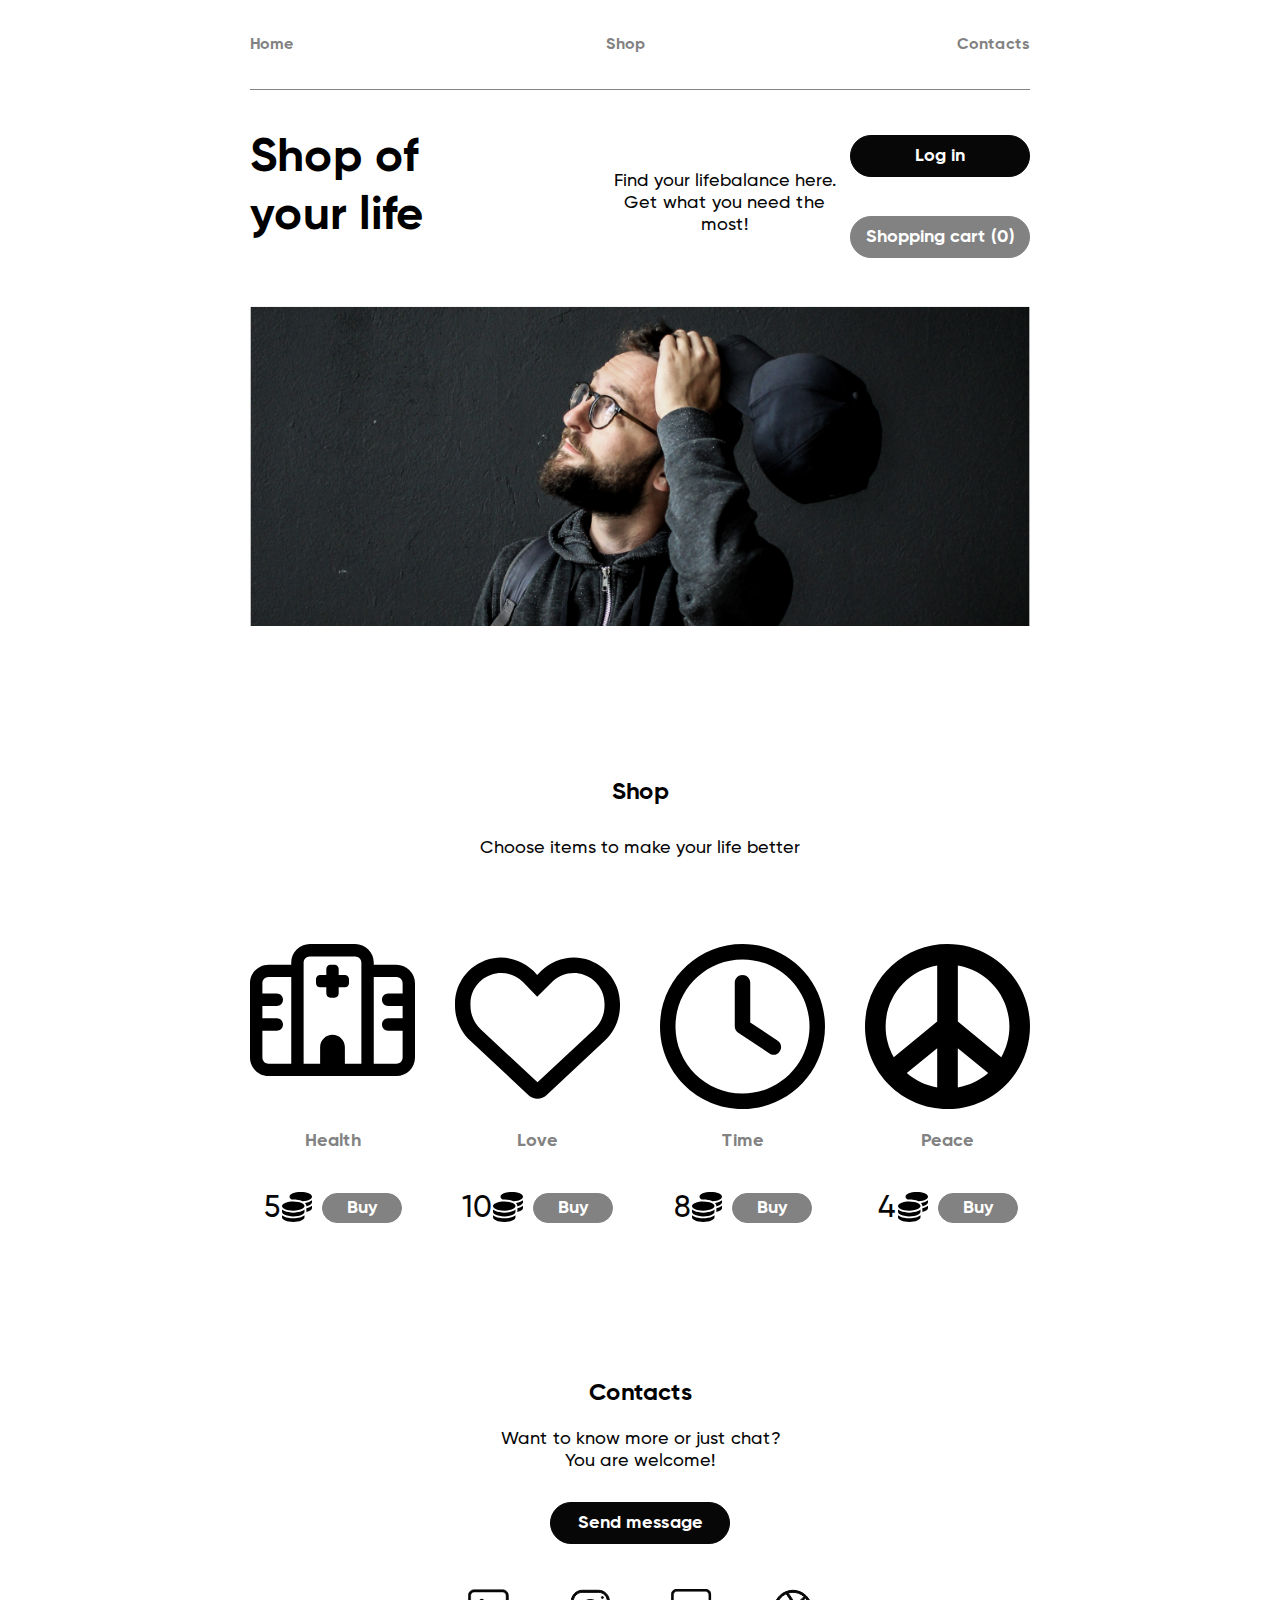
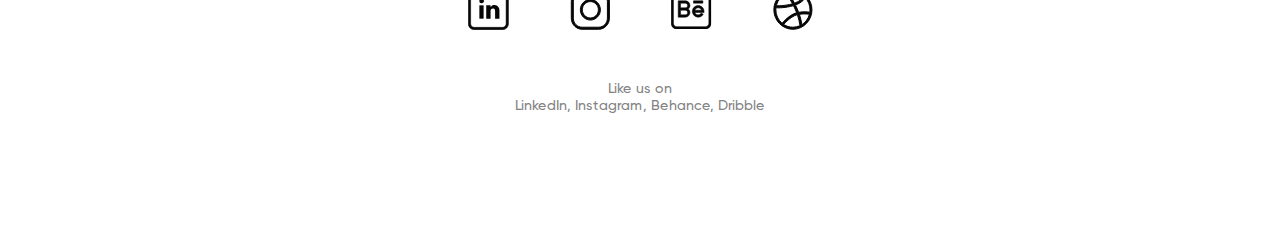
==== commit 1ed077a9: "Added shopping cart to local storage." ====
--- a/index.html
+++ b/index.html
@@ -59,7 +59,7 @@
                 </div>
                 <div>
                     <button class="button cart-button" id="cart-button"
-                            title="Please, log in, if you want buy something.">Shopping cart
+                            title="Please, log in, if you want buy something." disabled>Shopping cart
                     <span id="number-of-items-on-button"></span></button>
                 </div>
             </div>
@@ -106,7 +106,7 @@
                             <img class="star-icon" alt="Star icon" src="images/star-solid.svg">
                         </div>
                     </h4>
-                    <button class="button" id="checkout-button" disabled>Checkout</button>
+                    <button class="button" id="checkout-button">Checkout</button>
                 </div>
             </div>
 
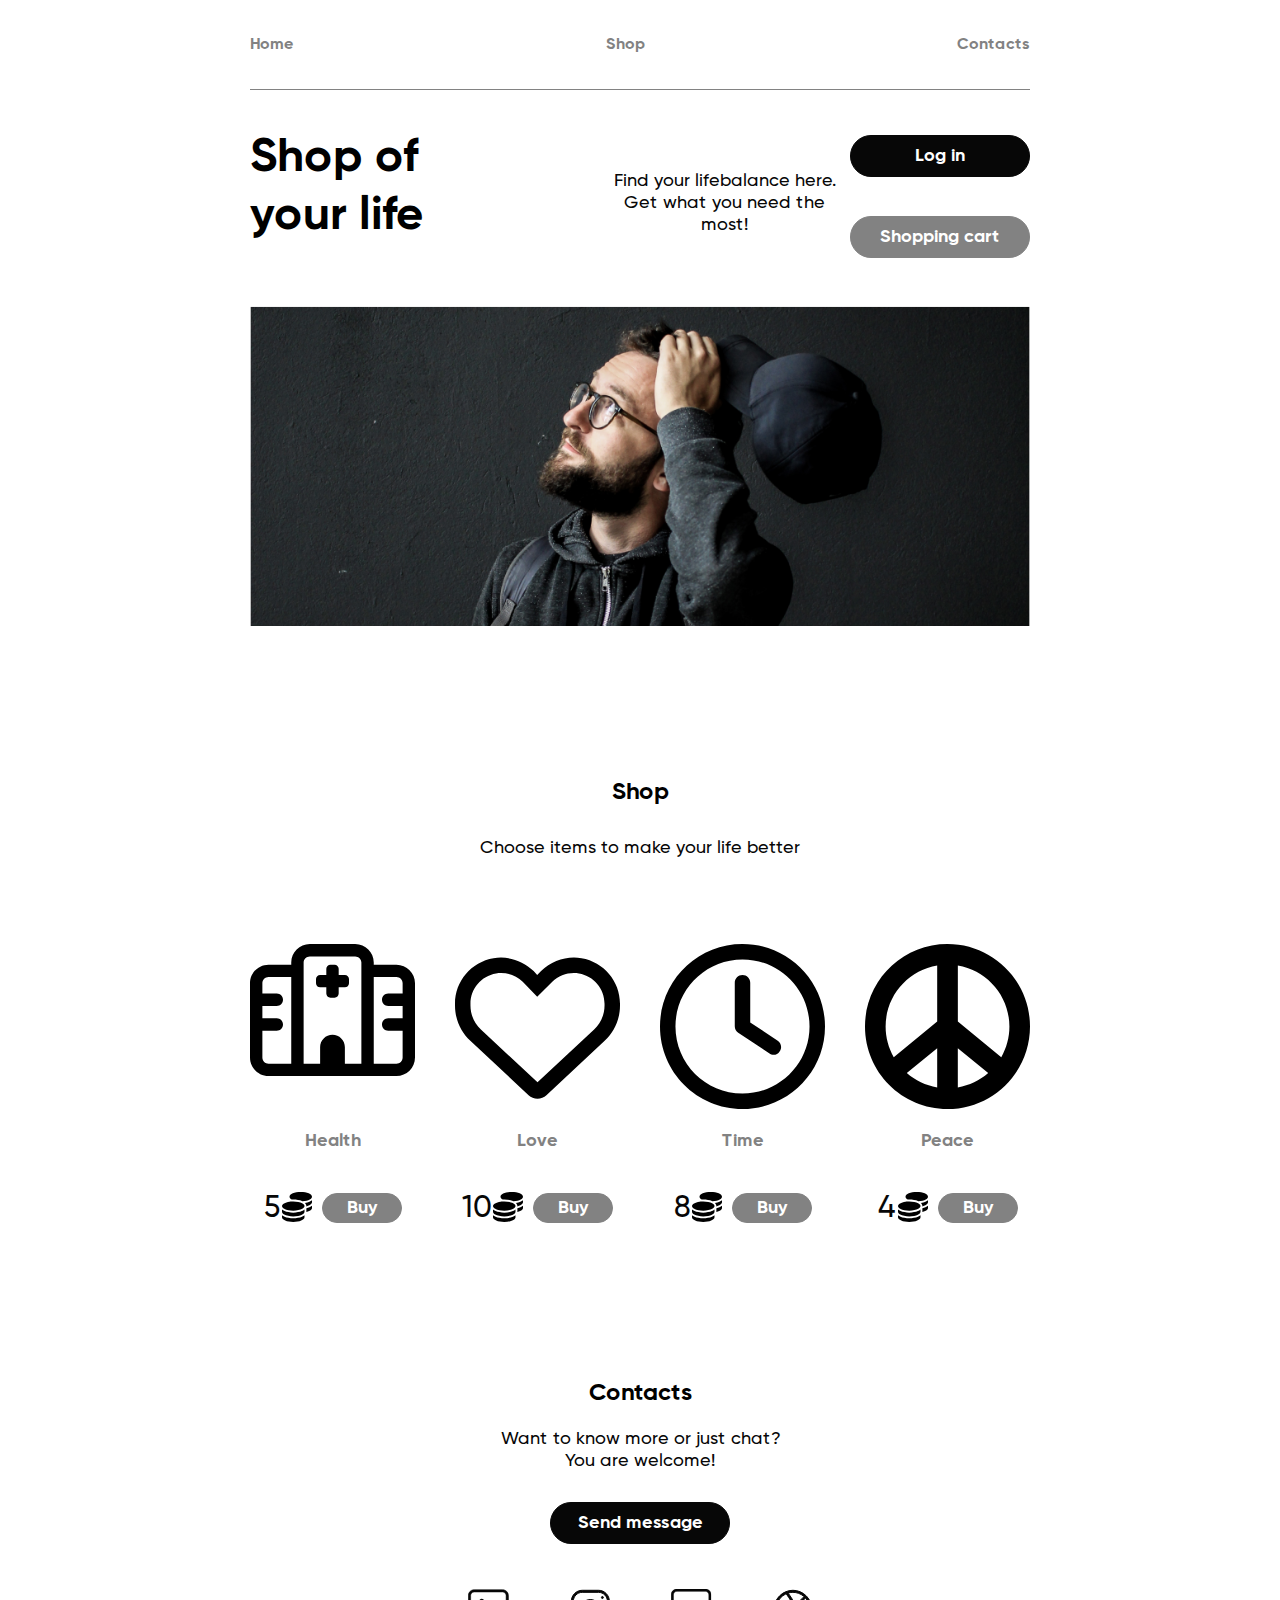
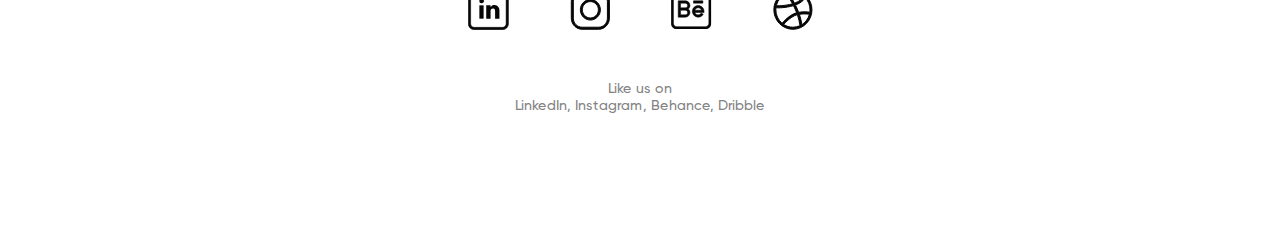
==== commit ee8dc0c6: "Added checkout logic and modified buttons rendering. PROJECT IS READY." ====
--- a/index.html
+++ b/index.html
@@ -81,7 +81,7 @@
                             <input id="userName" type="text" placeholder="Enter Username" value=""/>
                             <input id="userPw" type="password" placeholder="Enter Password" value=""/>
                             <input class="button login-button" id="login_btn" type="submit" value="Log in"
-                                   onClick="check()"/>
+                                   />
                         </form>
 
                         <div class="register-button-block">
--- a/styles/index.css
+++ b/styles/index.css
@@ -287,6 +287,11 @@
 .modal-window h2 {
   padding-top: 30px;
 }
+@media screen and (max-width: 480px) {
+  .modal-window h2 {
+    padding-top: 100px;
+  }
+}
 .modal-window p {
   margin-top: 20px;
   text-align: center;
@@ -460,10 +465,25 @@
   margin-top: 20px;
   padding: 20px 100px;
 }
+@media screen and (max-width: 480px) {
+  .items-box {
+    padding: 20px 10px;
+  }
+}
 .items-box .display-flex {
   display: flex;
   align-items: center;
   justify-content: space-between;
+}
+@media screen and (max-width: 1600px) {
+  .items-box .skills-card {
+    flex-direction: column;
+  }
+}
+@media screen and (max-width: 1600px) {
+  .items-box .delete-item-button {
+    margin-top: 10px;
+  }
 }
 
 .checkout-button-block {
@@ -488,12 +508,28 @@
   width: 145px;
   height: 145px;
 }
+@media screen and (max-width: 480px) {
+  .cart-product-card .imageItemCartBox {
+    width: 100%;
+    height: 100%;
+  }
+}
 .cart-product-card .price-box {
   width: 200px;
 }
+@media screen and (max-width: 480px) {
+  .cart-product-card .price-box {
+    flex-direction: column;
+  }
+}
 .cart-product-card .price-box .price-container {
   display: flex;
   padding-top: 4px;
+}
+@media screen and (max-width: 480px) {
+  .cart-product-card .price-box .price-container {
+    justify-content: center;
+  }
 }
 .cart-product-card .price-box .price-container .star-icon {
   height: 20px;
@@ -502,6 +538,11 @@
 }
 .cart-product-card .price-box .counter-box {
   display: flex;
+}
+@media screen and (max-width: 480px) {
+  .cart-product-card .price-box .counter-box {
+    justify-content: center;
+  }
 }
 .cart-product-card .price-box .counter-box .counter {
   border: 1px solid #828282;
